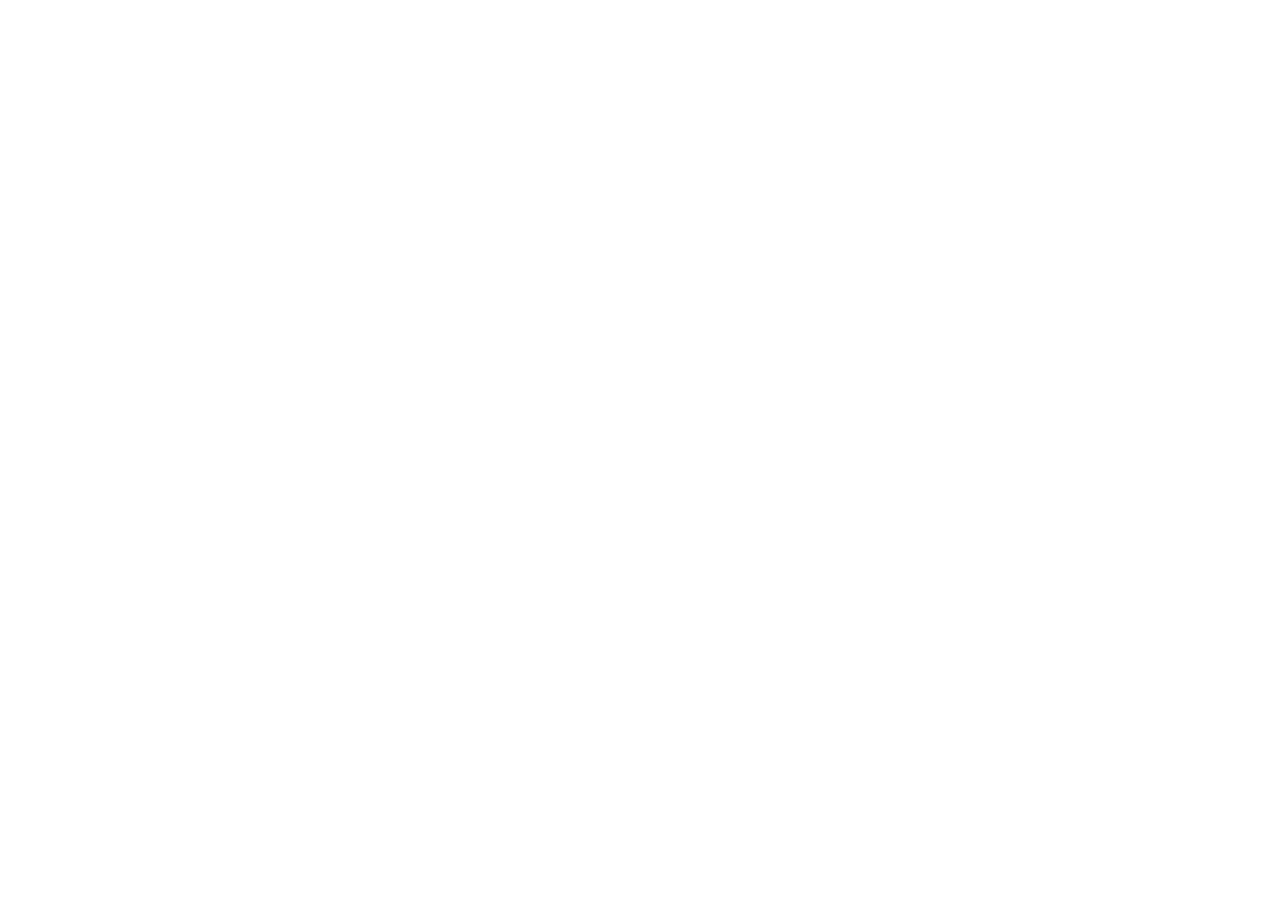
==== index.html @ 582a5e92 "initialise index.html" ====
<!DOCTYPE html>
<html lang="en">
<head>
    <meta charset="UTF-8">
    <meta name="viewport" content="width=device-width, initial-scale=1.0">
    <title>Indie Website</title>
</head>
<body>



    
    
</body>
</html>
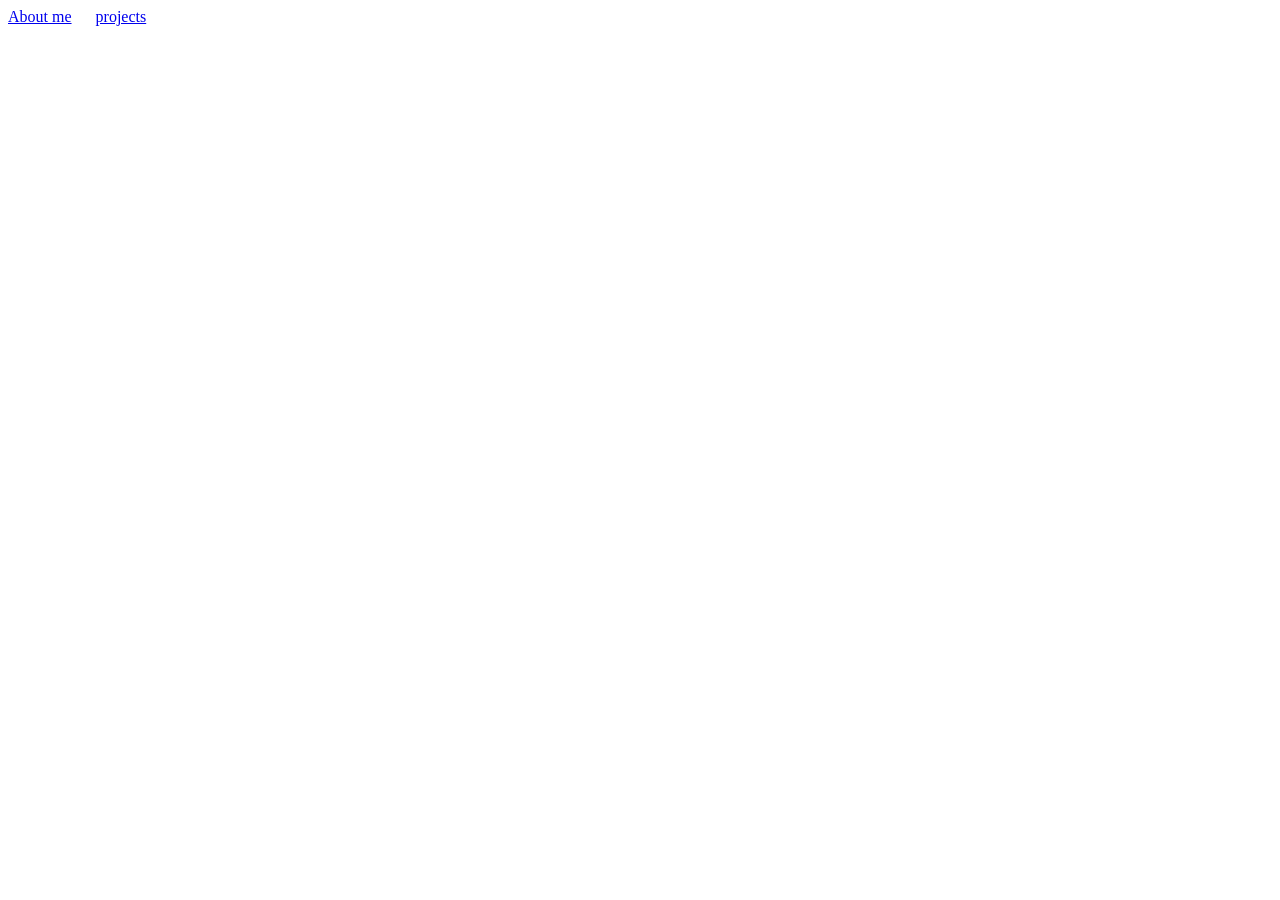
==== commit 095fadc3: "welp, seems like  good start" ====
--- a/index.html
+++ b/index.html
@@ -1,15 +1,29 @@
 <!DOCTYPE html>
 <html lang="en">
 <head>
+<link rel="stylesheet" href="./style.css">
+    <link rel="icon" href="./images/github_logo.png" type="image/x-icon">
     <meta charset="UTF-8">
     <meta name="viewport" content="width=device-width, initial-scale=1.0">
     <title>Indie Website</title>
 </head>
 <body>
+<header class="site-header">
+
+<header class="site-header"></header>
+    <a href="./pages/aboutme.html" class="I-need-space ">About me</a>
+
+    <a href="./pages/projects.html" class="I-need-space ">projects</a>
+</header>
 
 
+<main class="site-main">
+    
+</main>
 
+<footer class="site-footer">
     
-    
+</footer>
+
 </body>
-</html>+</html>
--- a/style.css
+++ b/style.css
@@ -0,0 +1,5 @@
+.I-need-space {
+    margin-right: 20px;
+            display: inline-block;
+            margin-right: 20px;
+        }
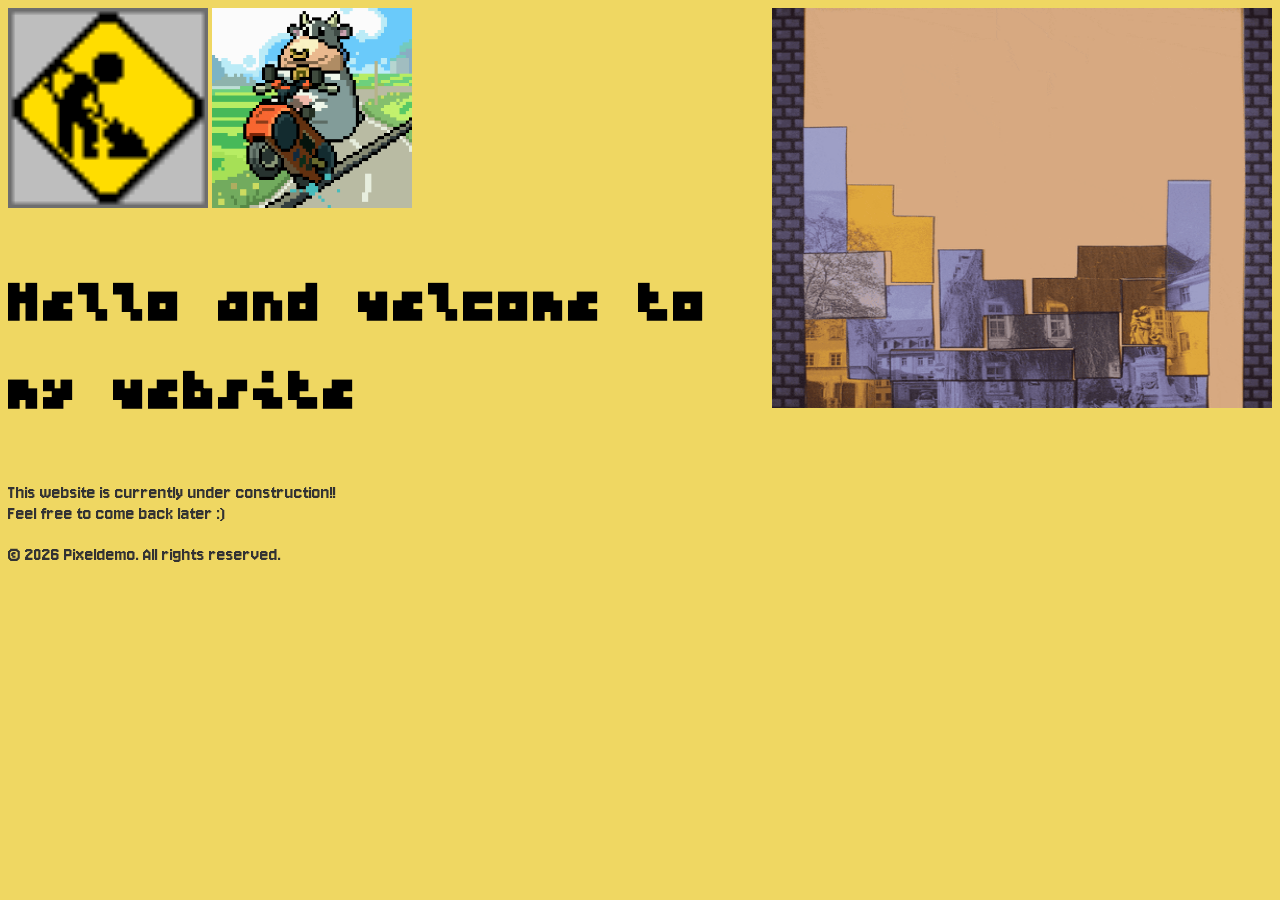
==== commit 5716416a: "Updated to Neo It's now up do date with the neocities website" ====
--- a/index.html
+++ b/index.html
@@ -1,29 +1,27 @@
-<!DOCTYPE html>
-<html lang="en">
-<head>
-<link rel="stylesheet" href="./style.css">
-    <link rel="icon" href="./images/github_logo.png" type="image/x-icon">
-    <meta charset="UTF-8">
-    <meta name="viewport" content="width=device-width, initial-scale=1.0">
-    <title>Indie Website</title>
-</head>
-<body>
-<header class="site-header">
-
-<header class="site-header"></header>
-    <a href="./pages/aboutme.html" class="I-need-space ">About me</a>
-
-    <a href="./pages/projects.html" class="I-need-space ">projects</a>
-</header>
-
-
-<main class="site-main">
-    
-</main>
-
-<footer class="site-footer">
-    
-</footer>
-
-</body>
-</html>
+<!DOCTYPE html>
+<html>
+<head>
+    <title>Pixeldemo</title>
+    <link rel="stylesheet" href="style.css">
+</head>
+<body>
+    <!--Header-->
+    <div class="header"></div>
+
+    <!--Main-->
+    <div class="main">
+        <img src="./pictures/constructionworker.gif" alt="" width="200" height="200">
+        <img src="./pictures/Driving Mario Kart GIF.gif" alt="" width="200" height="200">
+        <img class="tetris" src="./pictures/tetris construction.gif" alt="" width="500" height="400">
+        <h1>Hello and welcome to my website</h1>
+        <p>This website is currently under construction!!<br>
+        Feel free to come back later :)
+        </p>
+    </div>
+
+    <!--Footer-->
+    <div class="footer">
+        <p>© 2026 Pixeldemo. All rights reserved.</p>
+    </div>
+</body>
+</html>
--- a/style.css
+++ b/style.css
@@ -1,5 +1,32 @@
-.I-need-space {
-    margin-right: 20px;
-            display: inline-block;
-            margin-right: 20px;
-        }+/* register undertale font*/
+@font-face {
+  font-family: 'Undertale';
+  src: url(./fonts/undertale-font.ttf) format('truetype');
+}
+/*set undertale font*/
+h1 {
+  font-family: 'Undertale', sans-serif;
+  font-size: 70px;
+  font-weight: bold
+
+}
+/*register P tag font*/
+@font-face {
+  font-family: 'PixelFont';
+  src: url(./fonts/p\ font.ttf) format('truetype');
+}
+/*set p tag font*/
+p {
+  font-family: 'PixelFont', sans-serif;
+  font-size: 20px;
+  color: #333;
+}
+/*set background color*/
+body {
+    background-color: #efd762;
+}
+
+.tetris {
+    float: right;
+    margin-left: 0px; /* optional spacing */
+}
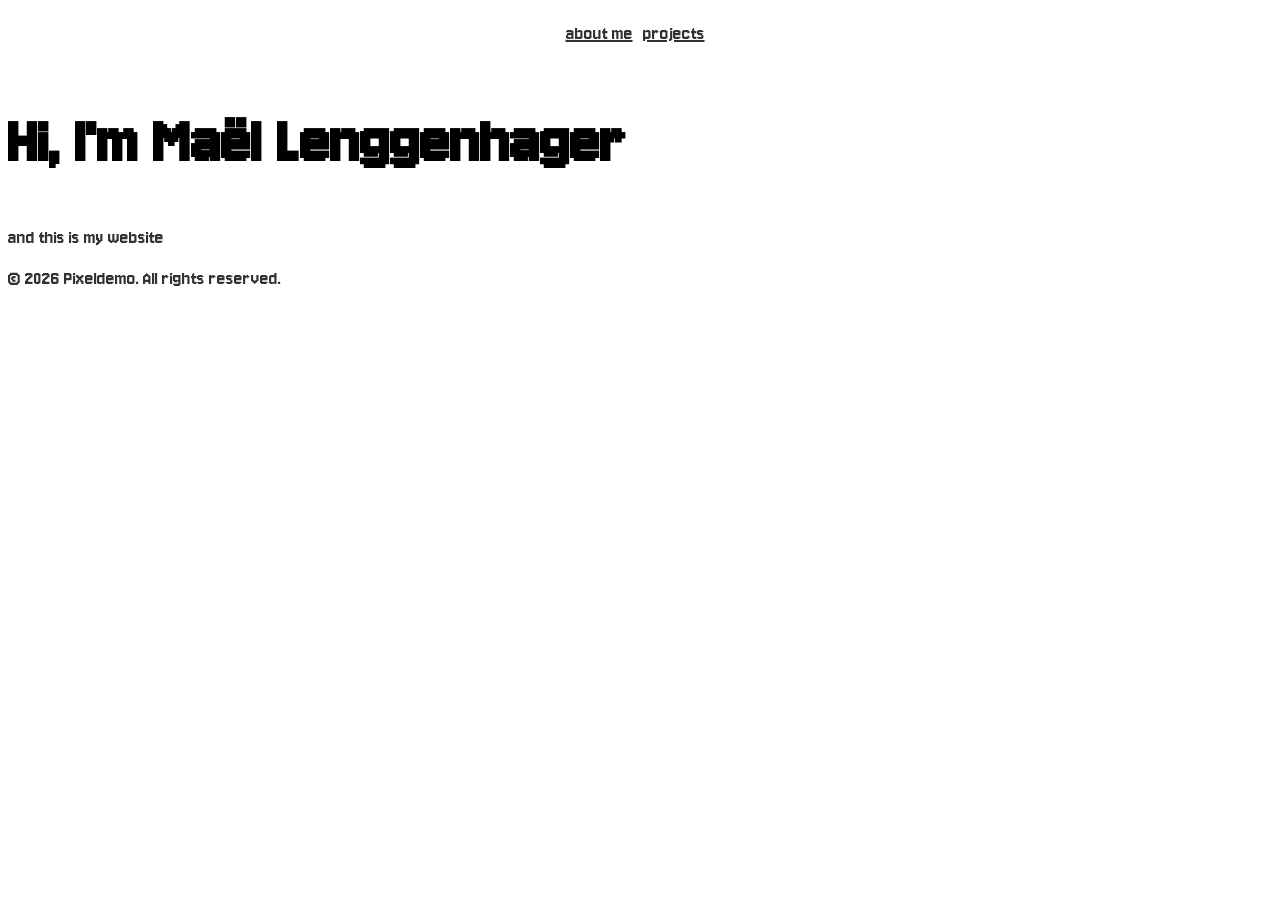
==== commit d80db1ef: "Did some basic setup stuff" ====
--- a/index.html
+++ b/index.html
@@ -6,17 +6,19 @@
 </head>
 <body>
     <!--Header-->
-    <div class="header"></div>
+    <div class="header">
+    <a href="./pages/aboutme.html">about me</a>
+    <a href="./pages/projects.html">projects</a>
+    </div>
+    
+    
+    <div class="main">
+       
+        <h1>Hi, I'm Maël Lenggenhager</h1>
+        <p>and this is my website</p>
 
-    <!--Main-->
-    <div class="main">
-        <img src="./pictures/constructionworker.gif" alt="" width="200" height="200">
-        <img src="./pictures/Driving Mario Kart GIF.gif" alt="" width="200" height="200">
-        <img class="tetris" src="./pictures/tetris construction.gif" alt="" width="500" height="400">
-        <h1>Hello and welcome to my website</h1>
-        <p>This website is currently under construction!!<br>
-        Feel free to come back later :)
-        </p>
+
+        
     </div>
 
     <!--Footer-->
--- a/style.css
+++ b/style.css
@@ -1,3 +1,6 @@
+
+
+
 /* register undertale font*/
 @font-face {
   font-family: 'Undertale';
@@ -5,7 +8,7 @@
 }
 /*set undertale font*/
 h1 {
-  font-family: 'Undertale', sans-serif;
+  font-family: 'PixelFont', sans-serif;
   font-size: 70px;
   font-weight: bold
 
@@ -21,12 +24,31 @@
   font-size: 20px;
   color: #333;
 }
+
+a {
+  font-family: 'PixelFont', sans-serif;
+  font-size: 20px;
+  color: #333;
+}
+
+
 /*set background color*/
 body {
-    background-color: #efd762;
+    background-color: #ffffff;
 }
 
 .tetris {
     float: right;
     margin-left: 0px; /* optional spacing */
+}
+
+.header {
+  display: flex;
+  justify-content: center;
+  align-items: center;
+  height: 50px; /* adjust the height as needed */
+}
+
+.header a {
+  margin-right: 10px;
 }
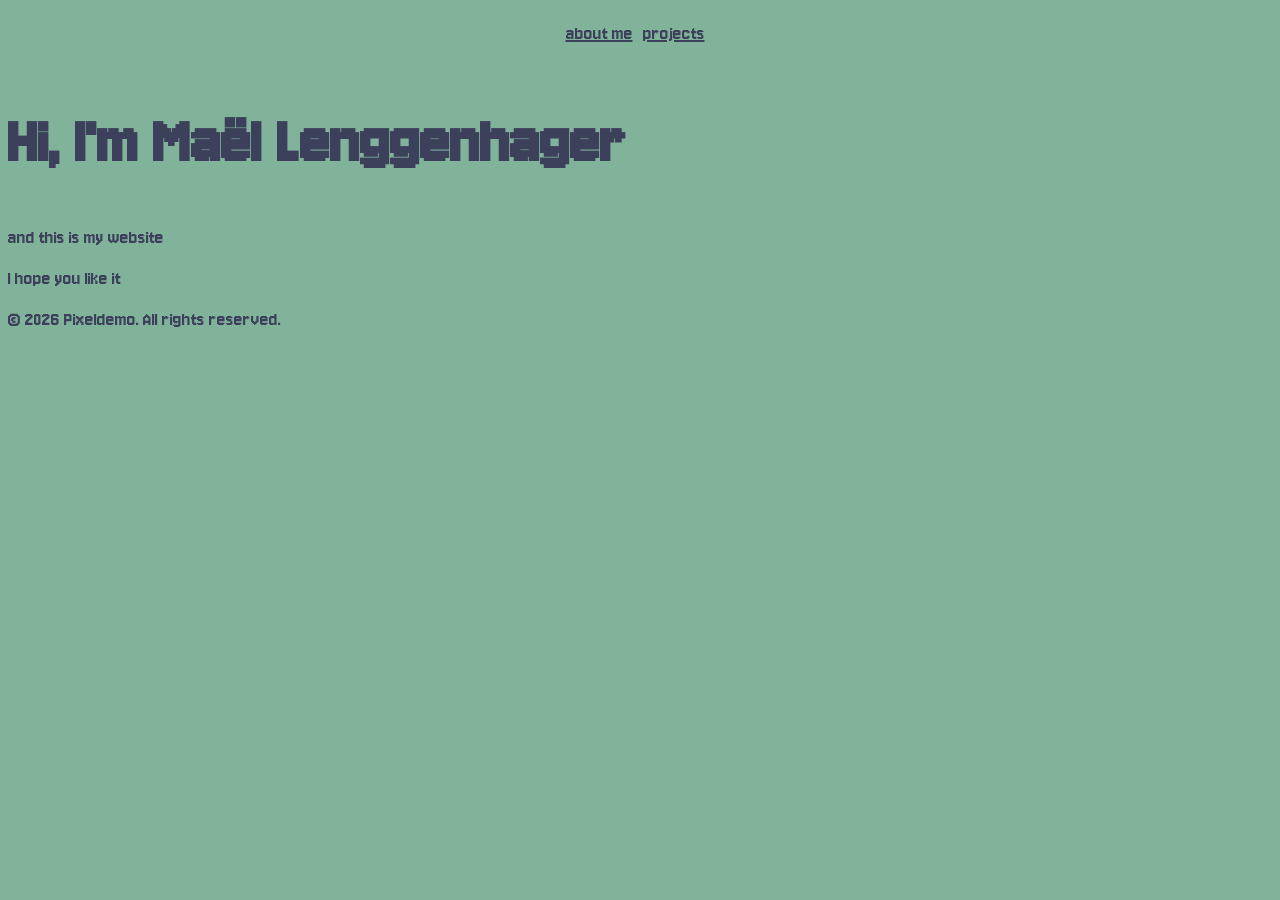
==== commit 26122c65: "Update index.html and style.css for consistency and styling improvements" ====
--- a/index.html
+++ b/index.html
@@ -16,6 +16,7 @@
        
         <h1>Hi, I'm Maël Lenggenhager</h1>
         <p>and this is my website</p>
+        <p>I hope you like it</p>
 
 
         
--- a/style.css
+++ b/style.css
@@ -10,7 +10,8 @@
 h1 {
   font-family: 'PixelFont', sans-serif;
   font-size: 70px;
-  font-weight: bold
+  font-weight: bold;
+  color: #3d405b
 
 }
 /*register P tag font*/
@@ -22,19 +23,19 @@
 p {
   font-family: 'PixelFont', sans-serif;
   font-size: 20px;
-  color: #333;
+  color: #3d405b;
 }
 
 a {
   font-family: 'PixelFont', sans-serif;
   font-size: 20px;
-  color: #333;
+  color: #3d405b;
 }
 
 
 /*set background color*/
 body {
-    background-color: #ffffff;
+    background-color: #81b29a;
 }
 
 .tetris {
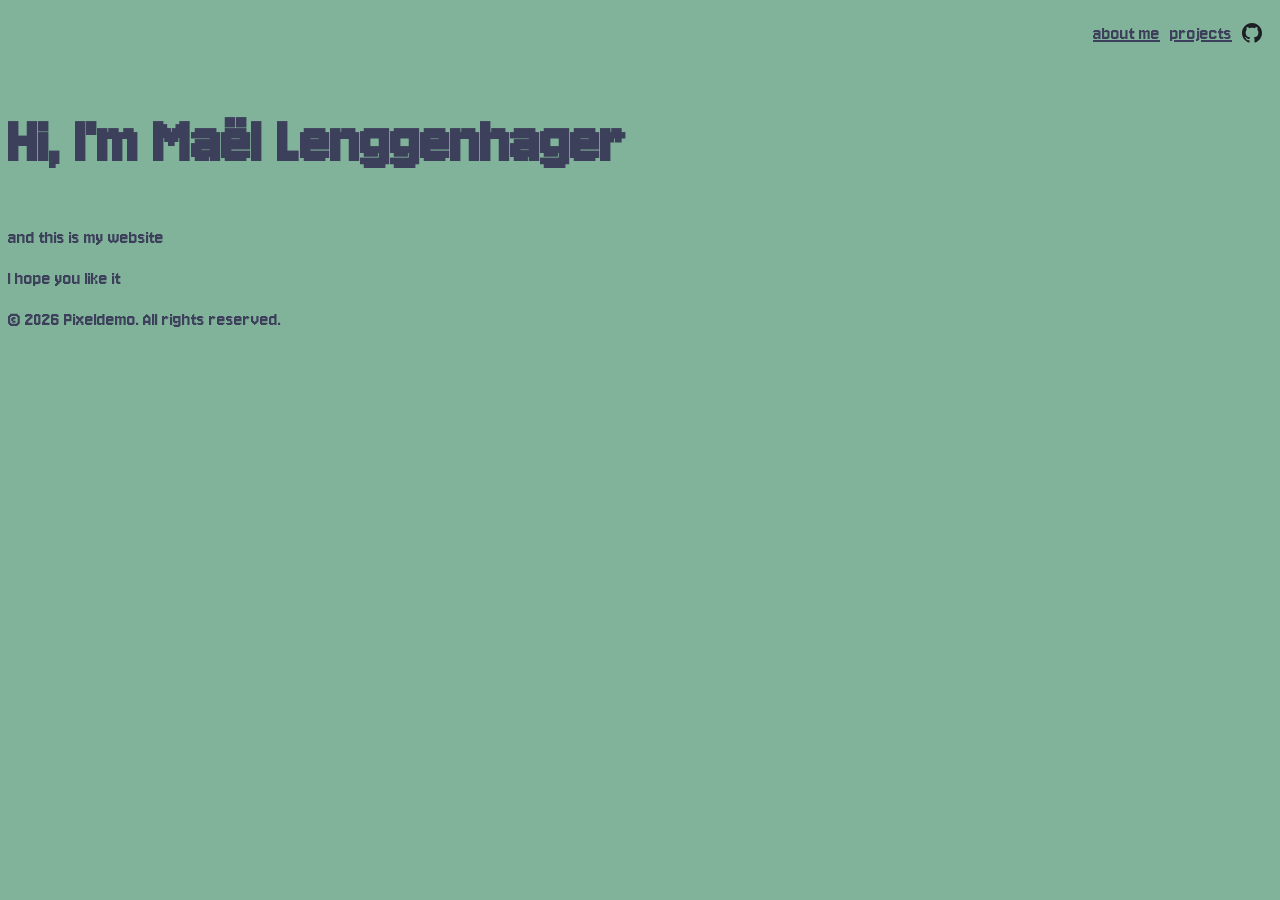
==== commit e2fe9acb: "Added a GitHub Logo with a link to my GitHub Profile" ====
--- a/index.html
+++ b/index.html
@@ -7,9 +7,12 @@
 <body>
     <!--Header-->
     <div class="header">
-    <a href="./pages/aboutme.html">about me</a>
-    <a href="./pages/projects.html">projects</a>
-    </div>
+  <a href="./pages/aboutme.html">about me</a>
+  <a href="./pages/projects.html">projects</a>
+  <a class="github-logo" href="https://github.com/Longbeforetimehadaname">
+    <img src="./assets/GitHubLogo.svg" alt="GitHub Logo">
+  </a>
+</div>
     
     
     <div class="main">
--- a/style.css
+++ b/style.css
@@ -6,7 +6,7 @@
   font-family: 'Undertale';
   src: url(./fonts/undertale-font.ttf) format('truetype');
 }
-/*set undertale font*/
+/*set Pixel font*/
 h1 {
   font-family: 'PixelFont', sans-serif;
   font-size: 70px;
@@ -39,17 +39,27 @@
 }
 
 .tetris {
-    float: right;
-    margin-left: 0px; /* optional spacing */
+  float: right;
+  margin-left: 0px; 
+  width: 200px; 
+  height: auto; 
 }
 
 .header {
   display: flex;
-  justify-content: center;
+  justify-content: flex-end; /* Align items to the right */
   align-items: center;
-  height: 50px; /* adjust the height as needed */
+  height: 50px;
 }
 
 .header a {
-  margin-right: 10px;
+  margin-right: 10px; /* Optional spacing between links */
+}
+
+.github-logo {
+  top: 0; 
+  right: 0; 
+  width: 20px; 
+  height: 20px;
+
 }
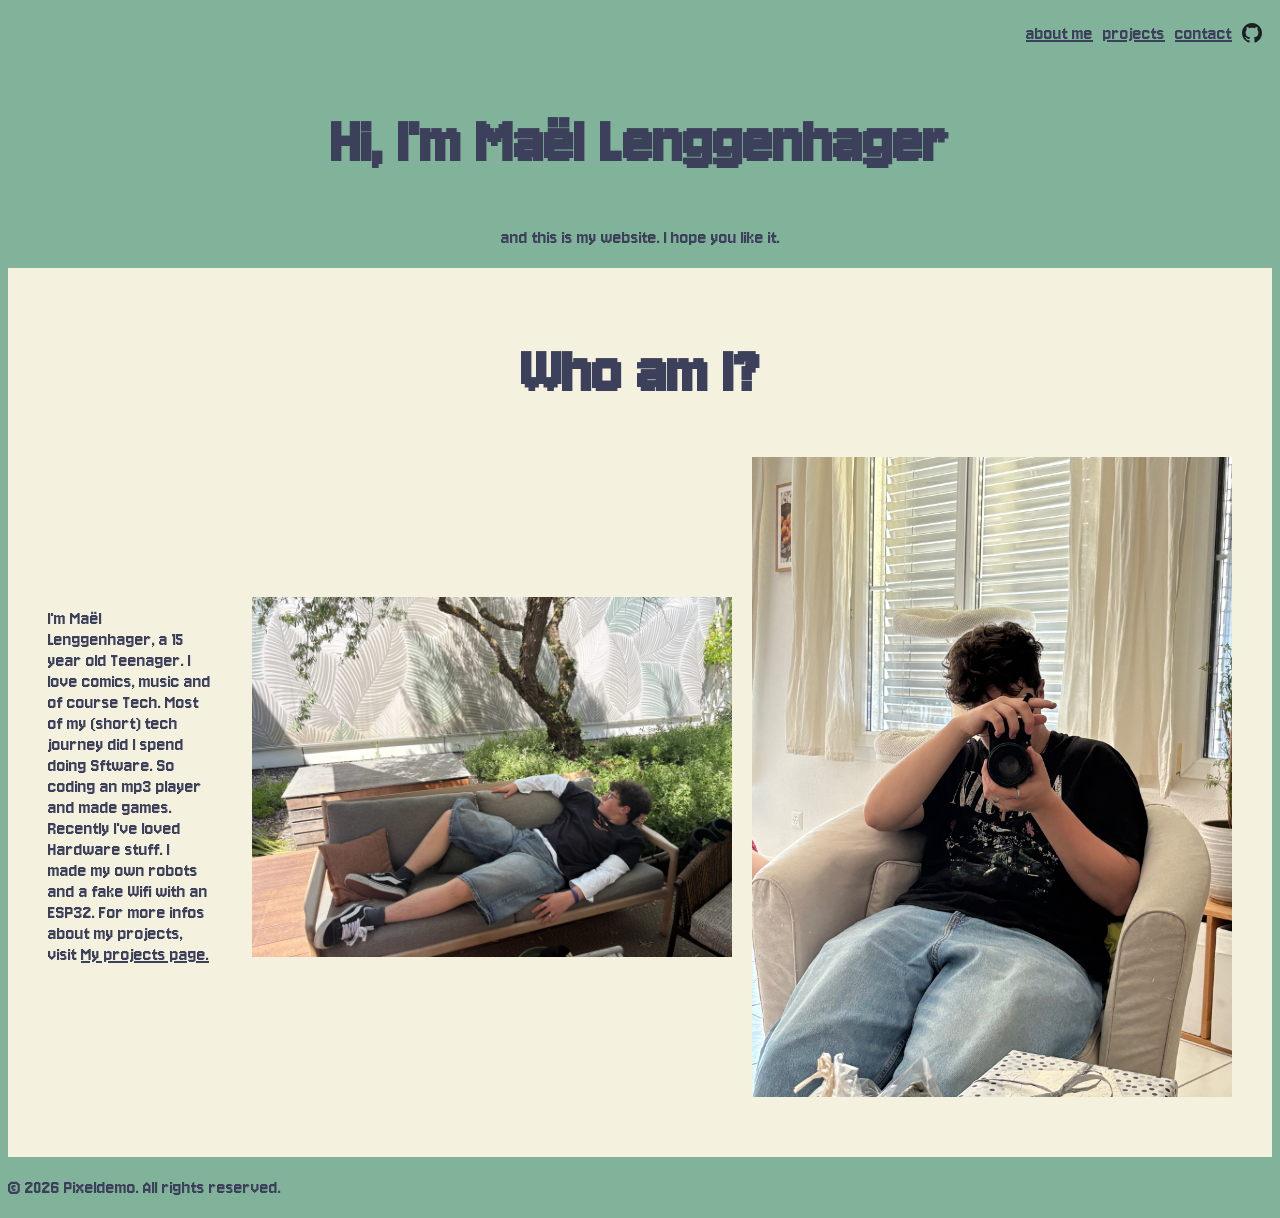
==== commit e5174c7d: "Updatet the msin Page and working on the projects Page" ====
--- a/index.html
+++ b/index.html
@@ -1,7 +1,7 @@
 <!DOCTYPE html>
 <html>
 <head>
-    <title>Pixeldemo</title>
+    <title>Maël Lenggenhager</title>
     <link rel="stylesheet" href="style.css">
 </head>
 <body>
@@ -9,20 +9,31 @@
     <div class="header">
   <a href="./pages/aboutme.html">about me</a>
   <a href="./pages/projects.html">projects</a>
+  <a href="./pages/contact.html">contact</a>
   <a class="github-logo" href="https://github.com/Longbeforetimehadaname">
-    <img src="./assets/GitHubLogo.svg" alt="GitHub Logo">
+    <img src="./assets/images/GitHubLogo.svg" alt="GitHub Logo">
   </a>
 </div>
     
     
     <div class="main">
-       
+       <div class="gomid">
         <h1>Hi, I'm Maël Lenggenhager</h1>
-        <p>and this is my website</p>
-        <p>I hope you like it</p>
+        <p>and this is my website. I hope you like it.</p>
+       </div>
 
+        <div class="main_whoami">
+    <h1 class="gomid">Who am I?</h1>
 
-        
+    <div class="content">
+        <p>
+            I'm Maël Lenggenhager, a 15 year old Teenager. I love comics, music and of course Tech. Most of my (short) tech journey did I spend doing Sftware. So coding an mp3 player and made games. Recently I've loved Hardware stuff. I made my own robots and a fake Wifi with an ESP32. For more infos about my projects, visit
+            <a href="./pages/projects.html">My projects page.</a>
+        </p>
+        <img src="./assets/images/Picture_on_bench.jpg" alt="tuff" class="tuff">
+        <img src="./assets/images/Potrait_with_cam.jpg" alt="tuff" class="tuff">
+    </div>
+</div>
     </div>
 
     <!--Footer-->
--- a/style.css
+++ b/style.css
@@ -14,6 +14,18 @@
   color: #3d405b
 
 }
+
+h2 {
+  font-family: 'PixelFont', sans-serif;
+  font-size: 70px;
+  font-weight: bold;
+  color: #3d405b
+
+}
+
+
+
+
 /*register P tag font*/
 @font-face {
   font-family: 'PixelFont';
@@ -37,6 +49,7 @@
 body {
     background-color: #81b29a;
 }
+
 
 .tetris {
   float: right;
@@ -62,4 +75,64 @@
   width: 20px; 
   height: 20px;
 
+}
+
+.content {
+    display: flex;
+    flex-wrap: wrap;
+    align-items: center;
+    justify-content: space-between;
+    margin: 20px; 
+}
+
+.content p {
+    flex: 1;
+    margin-right: 20px; 
+}
+
+.tuff {
+    max-width: 480px;
+    height: auto;
+    margin-left: 20px; 
+    margin-bottom: 20px;
+}
+
+.main_whoami {
+    background-color: #f4f1de;
+    padding: 20px; }
+
+.gomid {
+
+
+  text-align: center;
+}
+
+
+.robot1 {
+  background-color: #f4f1de ;
+  text-align: center ;
+
+
+
+}
+
+.diyscripts {
+  background-color: #f4f1de ;
+  text-align: center ;
+  
+
+}
+
+.coloredBg {
+  background-color: #f4f1de;
+}
+
+
+.owngames {
+
+  text-align: center ;
+  background-color: #f4f1de;
+
+
+
 }
